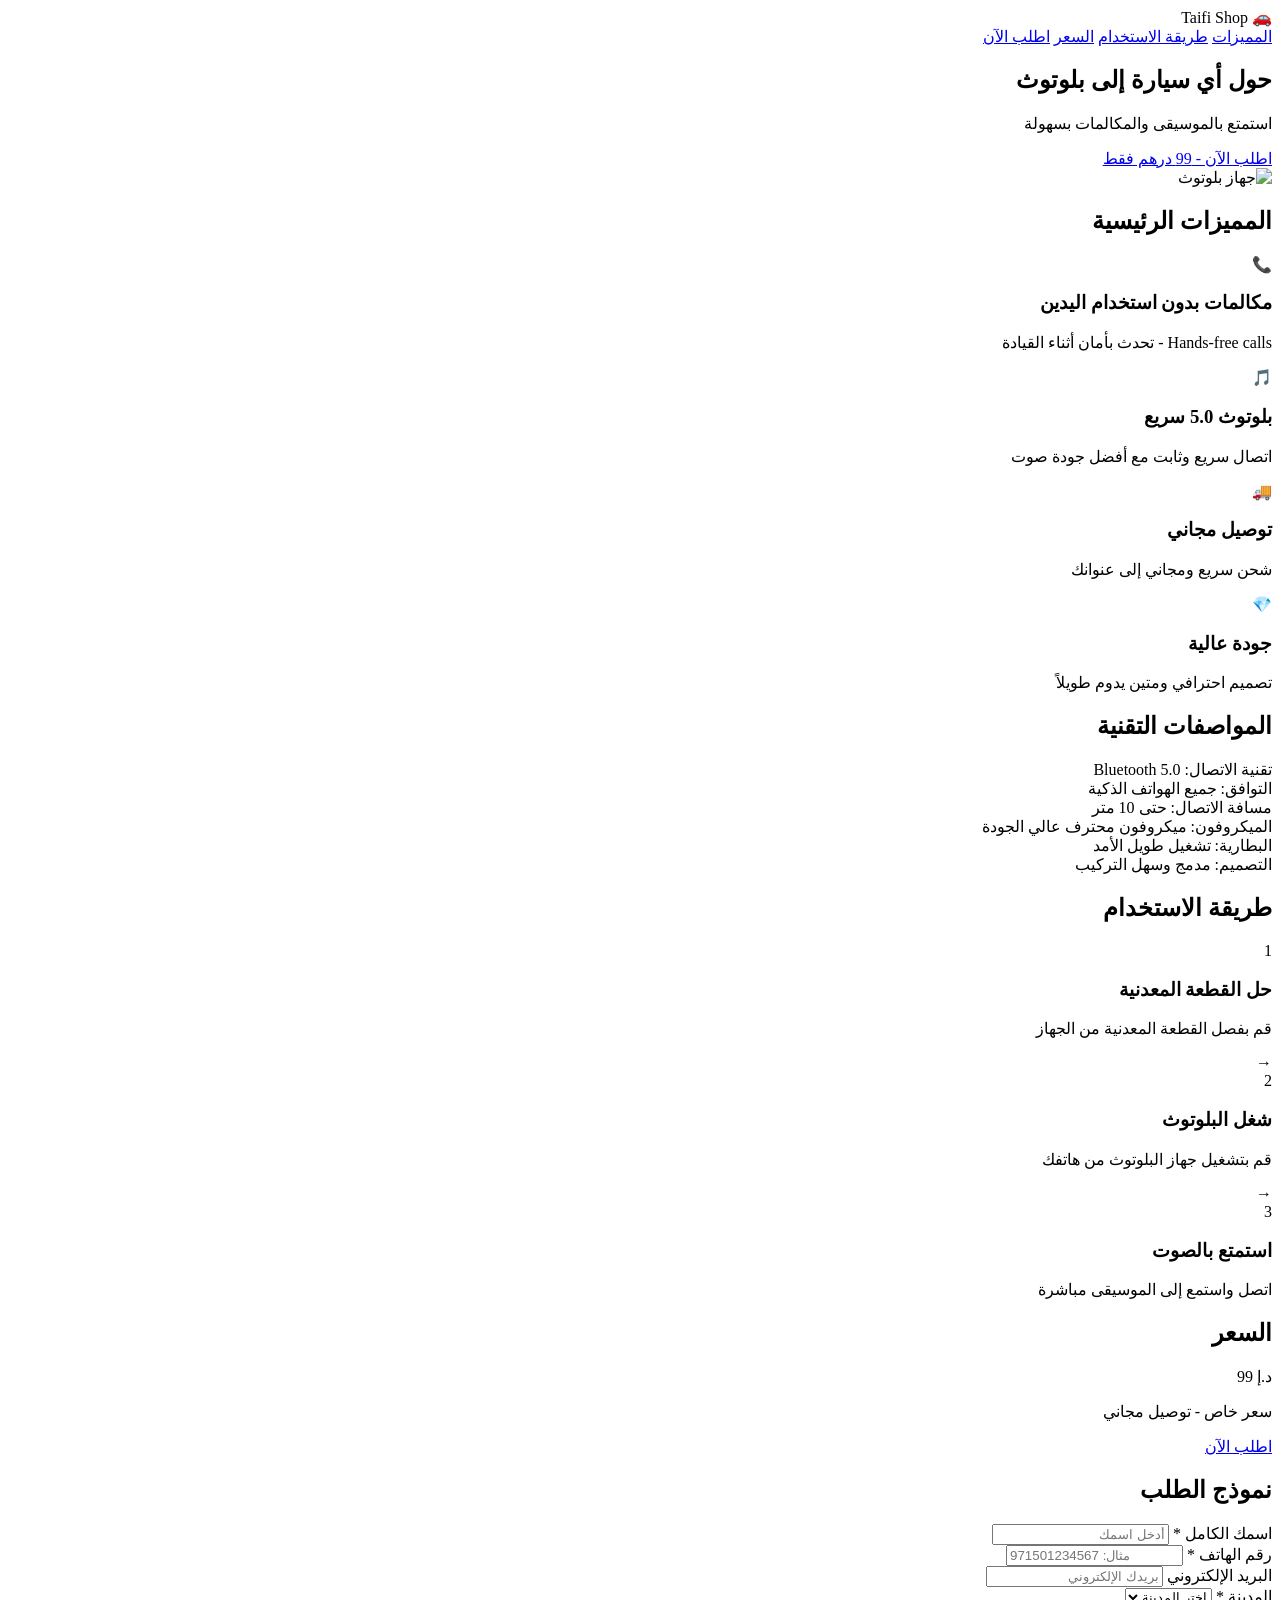
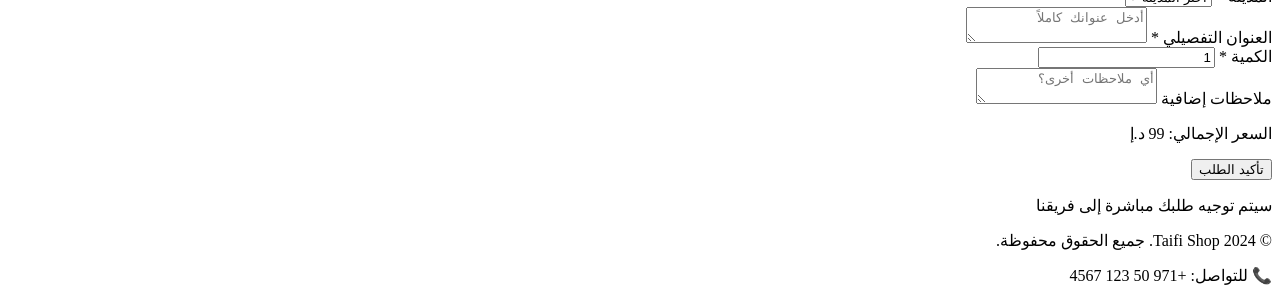
==== index.html @ 4a93fc0c "Create professional landing page for Bluetooth car device" ====
<!DOCTYPE html>
<html lang="ar" dir="rtl">
<head>
    <meta charset="UTF-8">
    <meta name="viewport" content="width=device-width, initial-scale=1.0">
    <meta name="description" content="جهاز بلوتوث احترافي لتوصيل السيارات - استمتع بالموسيقى والمكالمات بسهولة">
    <title>Taifi Shop - جهاز بلوتوث السيارة الأصلي</title>
    <link rel="stylesheet" href="styles.css">
    <link rel="preconnect" href="https://fonts.googleapis.com">
    <link rel="preconnect" href="https://fonts.gstatic.com" crossorigin>
    <link href="https://fonts.googleapis.com/css2?family=Cairo:wght@400;600;700&display=swap" rel="stylesheet">
</head>
<body>
    <!-- Navigation -->
    <nav class="navbar">
        <div class="container">
            <div class="logo">🚗 Taifi Shop</div>
            <div class="nav-links">
                <a href="#features">المميزات</a>
                <a href="#how-to-use">طريقة الاستخدام</a>
                <a href="#pricing">السعر</a>
                <a href="#order">اطلب الآن</a>
            </div>
        </div>
    </nav>

    <!-- Hero Section -->
    <section class="hero">
        <div class="container">
            <div class="hero-content">
                <h1>حول أي سيارة إلى بلوتوث</h1>
                <p class="subtitle">استمتع بالموسيقى والمكالمات بسهولة</p>
                <a href="#order" class="cta-button">اطلب الآن - 99 درهم فقط</a>
            </div>
            <div class="hero-image">
                <div class="product-showcase">
                    <img src="https://via.placeholder.com/400x400?text=Bluetooth+Device" alt="جهاز بلوتوث">
                </div>
            </div>
        </div>
    </section>

    <!-- Features Section -->
    <section id="features" class="features">
        <div class="container">
            <h2>المميزات الرئيسية</h2>
            <div class="features-grid">
                <div class="feature-card">
                    <div class="feature-icon">📞</div>
                    <h3>مكالمات بدون استخدام اليدين</h3>
                    <p>Hands-free calls - تحدث بأمان أثناء القيادة</p>
                </div>
                <div class="feature-card">
                    <div class="feature-icon">🎵</div>
                    <h3>بلوتوث 5.0 سريع</h3>
                    <p>اتصال سريع وثابت مع أفضل جودة صوت</p>
                </div>
                <div class="feature-card">
                    <div class="feature-icon">🚚</div>
                    <h3>توصيل مجاني</h3>
                    <p>شحن سريع ومجاني إلى عنوانك</p>
                </div>
                <div class="feature-card">
                    <div class="feature-icon">💎</div>
                    <h3>جودة عالية</h3>
                    <p>تصميم احترافي ومتين يدوم طويلاً</p>
                </div>
            </div>
        </div>
    </section>

    <!-- Specifications Section -->
    <section class="specifications">
        <div class="container">
            <h2>المواصفات التقنية</h2>
            <div class="specs-content">
                <div class="specs-list">
                    <div class="spec-item">
                        <span class="spec-label">تقنية الاتصال:</span>
                        <span class="spec-value">Bluetooth 5.0</span>
                    </div>
                    <div class="spec-item">
                        <span class="spec-label">التوافق:</span>
                        <span class="spec-value">جميع الهواتف الذكية</span>
                    </div>
                    <div class="spec-item">
                        <span class="spec-label">مسافة الاتصال:</span>
                        <span class="spec-value">حتى 10 متر</span>
                    </div>
                    <div class="spec-item">
                        <span class="spec-label">الميكروفون:</span>
                        <span class="spec-value">ميكروفون محترف عالي الجودة</span>
                    </div>
                    <div class="spec-item">
                        <span class="spec-label">البطارية:</span>
                        <span class="spec-value">تشغيل طويل الأمد</span>
                    </div>
                    <div class="spec-item">
                        <span class="spec-label">التصميم:</span>
                        <span class="spec-value">مدمج وسهل التركيب</span>
                    </div>
                </div>
            </div>
        </div>
    </section>

    <!-- How To Use Section -->
    <section id="how-to-use" class="how-to-use">
        <div class="container">
            <h2>طريقة الاستخدام</h2>
            <div class="steps-container">
                <div class="step">
                    <div class="step-number">1</div>
                    <div class="step-content">
                        <h3>حل القطعة المعدنية</h3>
                        <p>قم بفصل القطعة المعدنية من الجهاز</p>
                    </div>
                </div>
                <div class="step-arrow">→</div>
                <div class="step">
                    <div class="step-number">2</div>
                    <div class="step-content">
                        <h3>شغل البلوتوث</h3>
                        <p>قم بتشغيل جهاز البلوتوث من هاتفك</p>
                    </div>
                </div>
                <div class="step-arrow">→</div>
                <div class="step">
                    <div class="step-number">3</div>
                    <div class="step-content">
                        <h3>استمتع بالصوت</h3>
                        <p>اتصل واستمع إلى الموسيقى مباشرة</p>
                    </div>
                </div>
            </div>
        </div>
    </section>

    <!-- Pricing Section -->
    <section id="pricing" class="pricing">
        <div class="container">
            <div class="price-box">
                <h2>السعر</h2>
                <div class="price-tag">
                    <span class="currency">د.إ</span>
                    <span class="amount">99</span>
                </div>
                <p class="price-description">سعر خاص - توصيل مجاني</p>
                <a href="#order" class="cta-button">اطلب الآن</a>
            </div>
        </div>
    </section>

    <!-- Order Form Section -->
    <section id="order" class="order-section">
        <div class="container">
            <h2>نموذج الطلب</h2>
            <div class="form-container">
                <form id="orderForm" class="order-form">
                    <div class="form-group">
                        <label for="name">اسمك الكامل *</label>
                        <input type="text" id="name" name="name" required placeholder="أدخل اسمك">
                    </div>

                    <div class="form-group">
                        <label for="phone">رقم الهاتف *</label>
                        <input type="tel" id="phone" name="phone" required placeholder="مثال: 971501234567">
                    </div>

                    <div class="form-group">
                        <label for="email">البريد الإلكتروني</label>
                        <input type="email" id="email" name="email" placeholder="بريدك الإلكتروني">
                    </div>

                    <div class="form-group">
                        <label for="city">المدينة *</label>
                        <select id="city" name="city" required>
                            <option value="">اختر المدينة</option>
                            <option value="دبي">دبي</option>
                            <option value="أبوظبي">أبوظبي</option>
                            <option value="الشارقة">الشارقة</option>
                            <option value="عجمان">عجمان</option>
                            <option value="أم القيوين">أم القيوين</option>
                            <option value="رأس الخيمة">رأس الخيمة</option>
                            <option value="الفجيرة">الفجيرة</option>
                        </select>
                    </div>

                    <div class="form-group">
                        <label for="address">العنوان التفصيلي *</label>
                        <textarea id="address" name="address" required placeholder="أدخل عنوانك كاملاً"></textarea>
                    </div>

                    <div class="form-group">
                        <label for="quantity">الكمية *</label>
                        <input type="number" id="quantity" name="quantity" required min="1" value="1" placeholder="عدد الأجهزة">
                    </div>

                    <div class="form-group">
                        <label for="notes">ملاحظات إضافية</label>
                        <textarea id="notes" name="notes" placeholder="أي ملاحظات أخرى؟"></textarea>
                    </div>

                    <div class="price-summary">
                        <p>السعر الإجمالي: <span id="totalPrice">99</span> د.إ</p>
                    </div>

                    <button type="submit" class="submit-button">تأكيد الطلب</button>
                    <p class="form-note">سيتم توجيه طلبك مباشرة إلى فريقنا</p>
                </form>
            </div>
        </div>
    </section>

    <!-- Footer -->
    <footer class="footer">
        <div class="container">
            <p>&copy; 2024 Taifi Shop. جميع الحقوق محفوظة.</p>
            <p>📞 للتواصل: +971 50 123 4567</p>
        </div>
    </footer>

    <script src="script.js"></script>
</body>
</html>
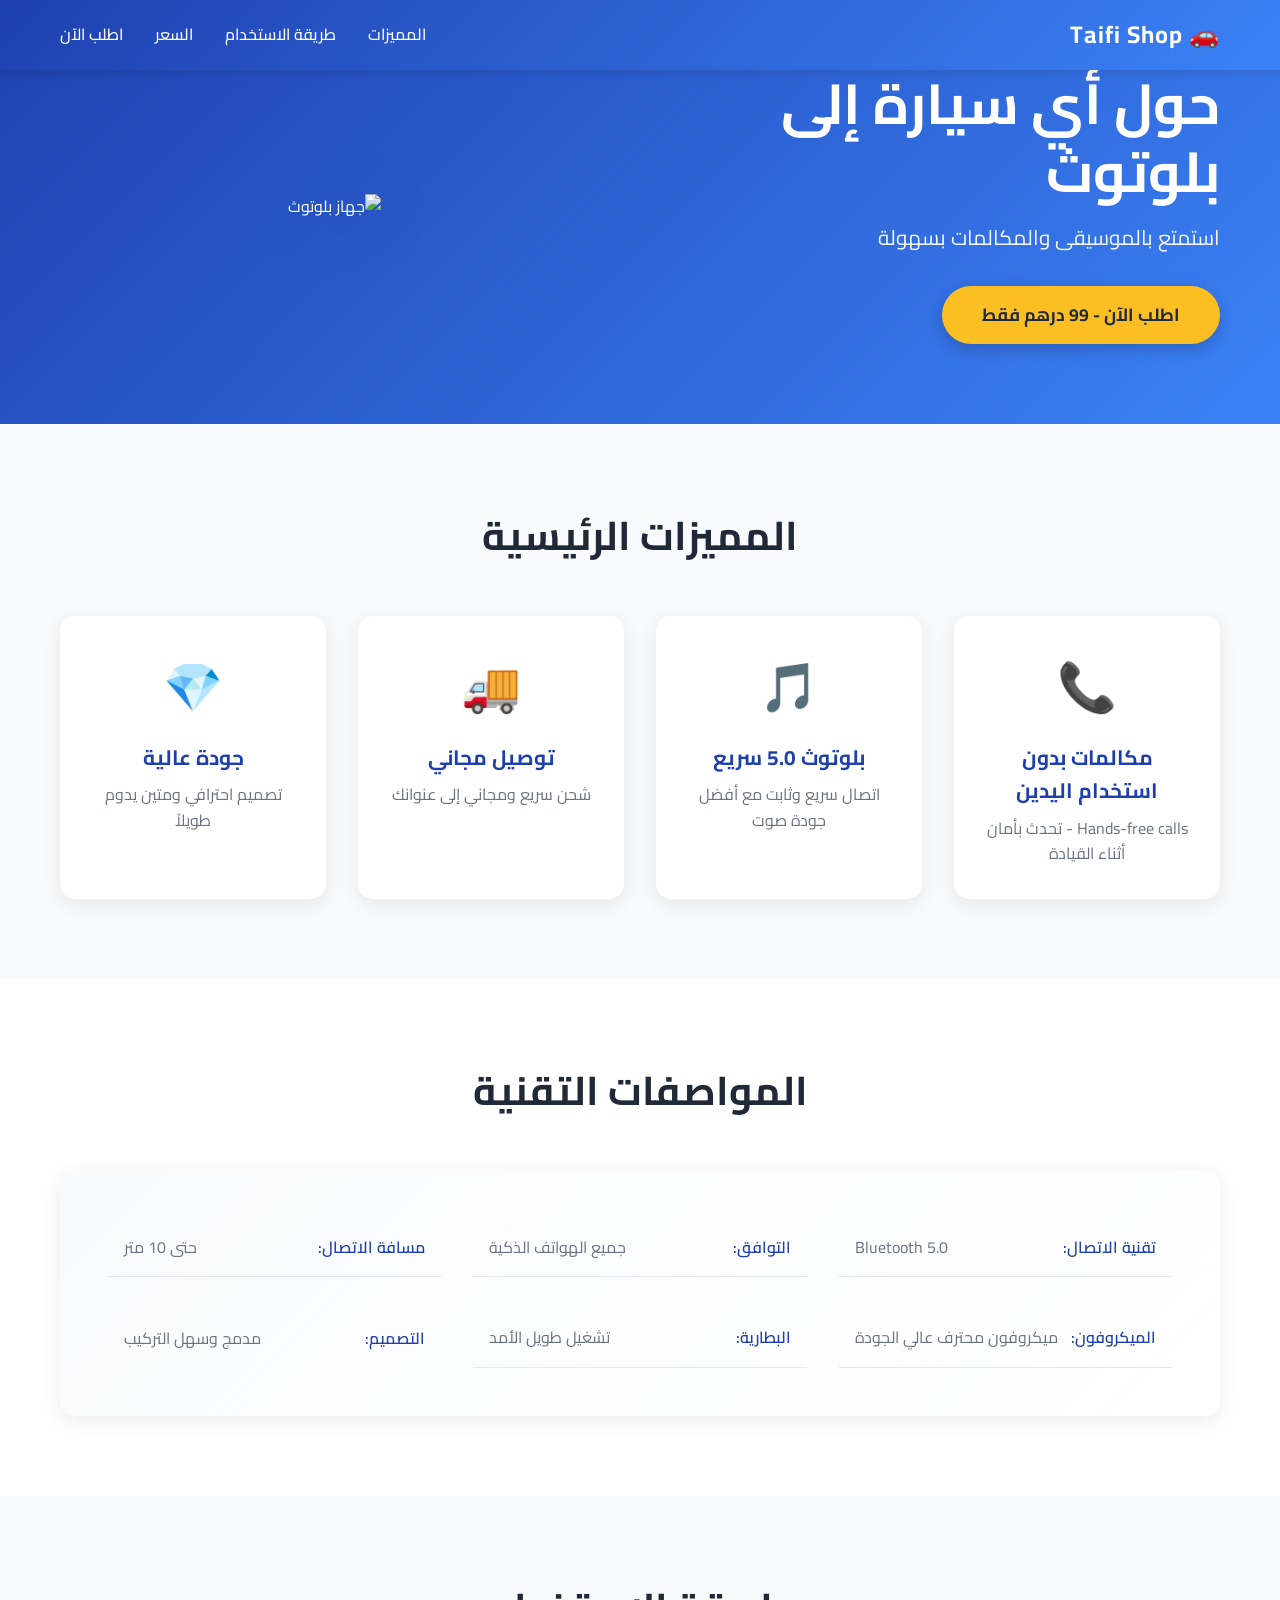
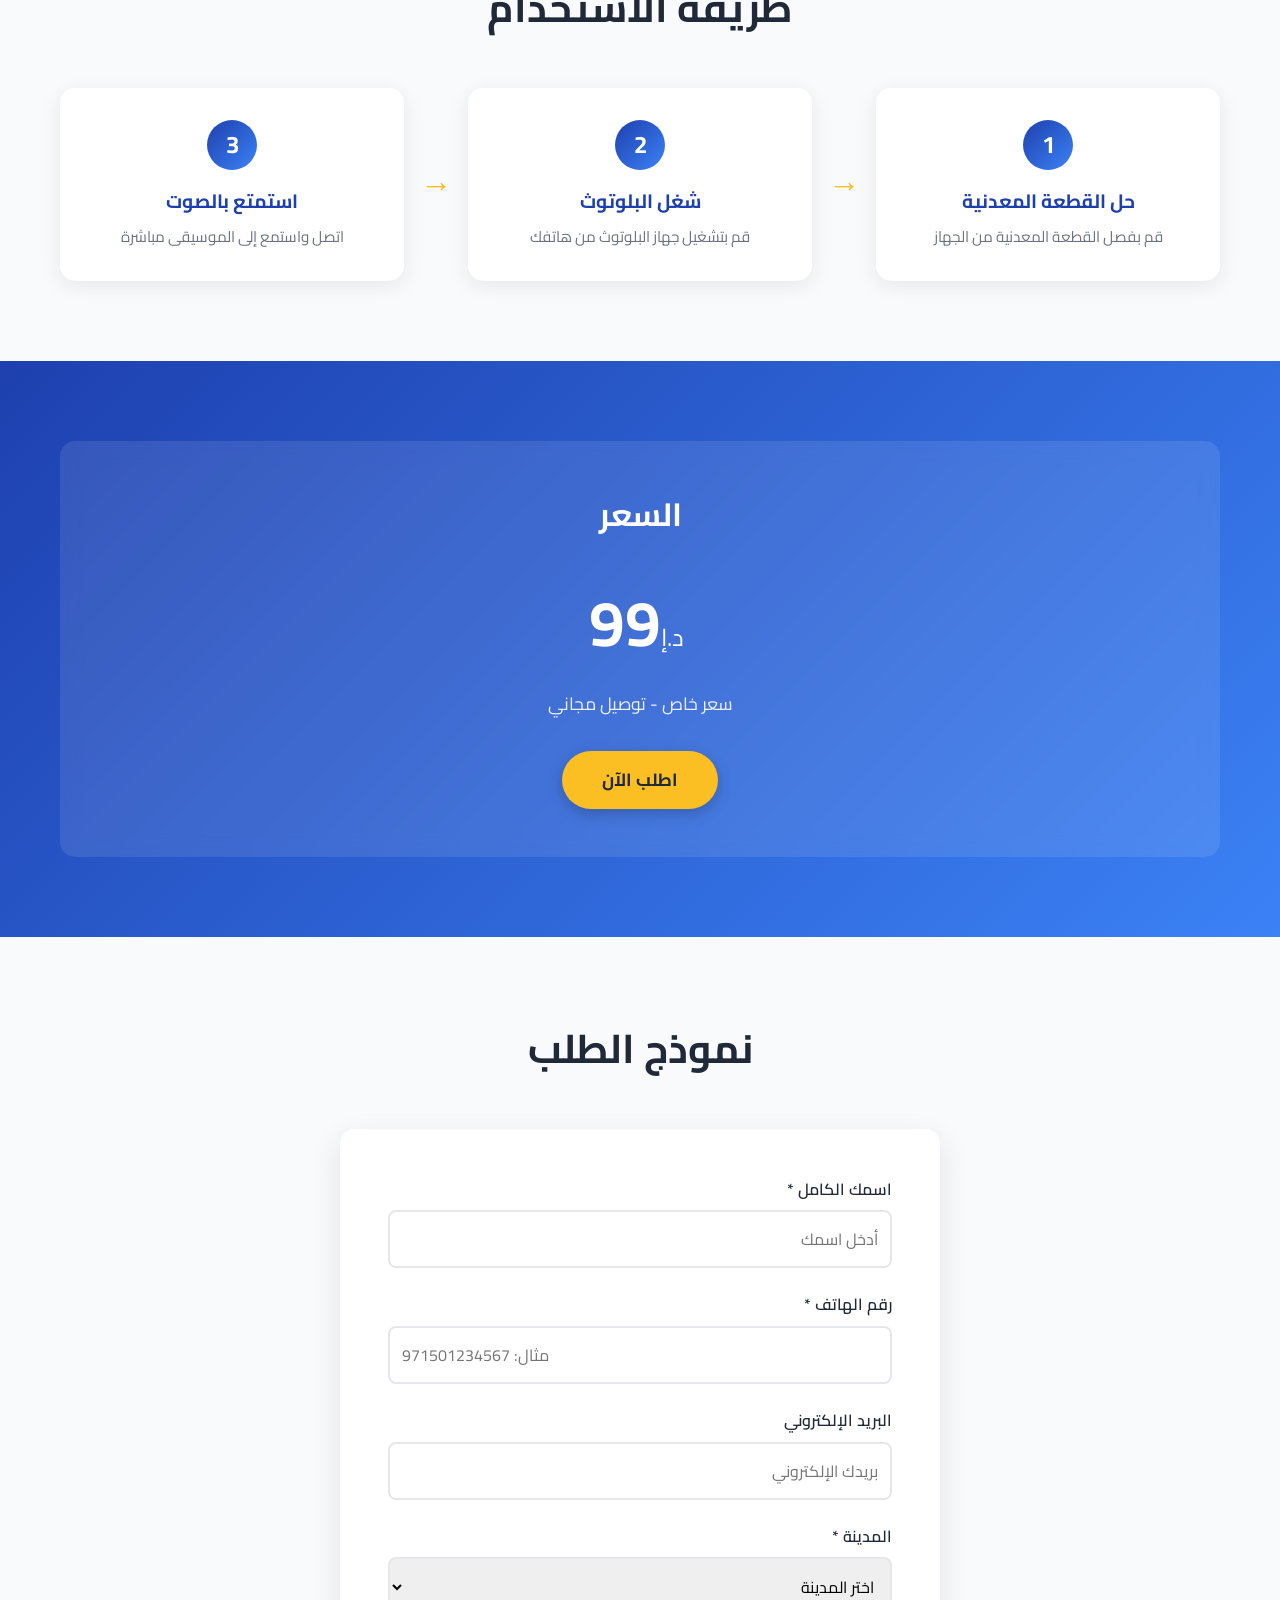
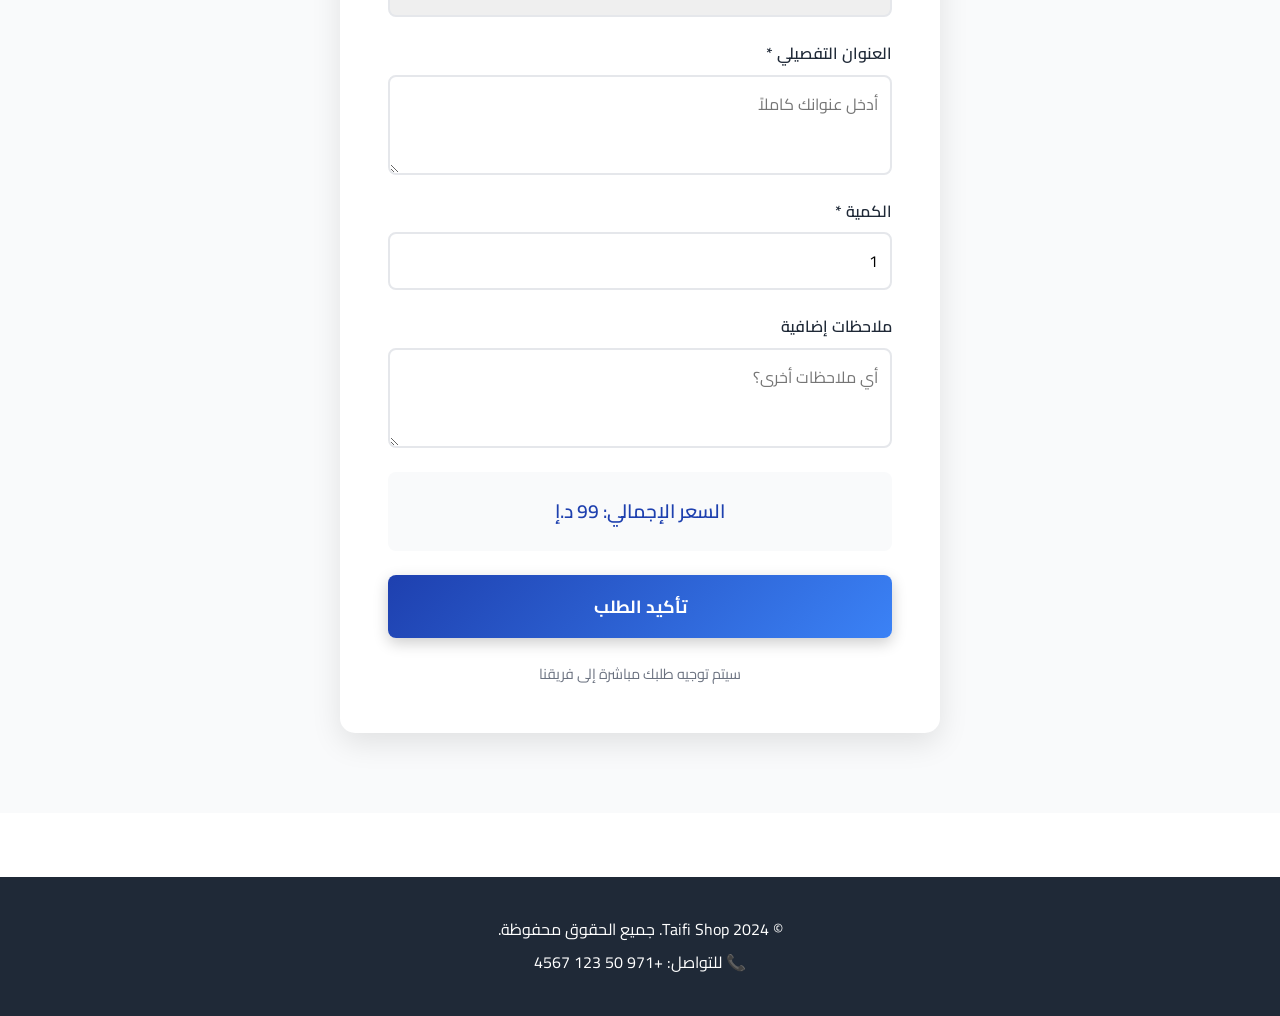
==== commit dc4b3e2f: "Fix relative paths for GitHub Pages" ====
--- a/index.html
+++ b/index.html
@@ -5,7 +5,7 @@
     <meta name="viewport" content="width=device-width, initial-scale=1.0">
     <meta name="description" content="جهاز بلوتوث احترافي لتوصيل السيارات - استمتع بالموسيقى والمكالمات بسهولة">
     <title>Taifi Shop - جهاز بلوتوث السيارة الأصلي</title>
-    <link rel="stylesheet" href="styles.css">
+    <link rel="stylesheet" href="./styles.css">
     <link rel="preconnect" href="https://fonts.googleapis.com">
     <link rel="preconnect" href="https://fonts.gstatic.com" crossorigin>
     <link href="https://fonts.googleapis.com/css2?family=Cairo:wght@400;600;700&display=swap" rel="stylesheet">
@@ -220,6 +220,6 @@
         </div>
     </footer>
 
-    <script src="script.js"></script>
+    <script src="./script.js"></script>
 </body>
 </html>
--- a/styles.css
+++ b/styles.css
@@ -0,0 +1,559 @@
+* {
+    margin: 0;
+    padding: 0;
+    box-sizing: border-box;
+}
+
+:root {
+    --primary-color: #1e40af;
+    --secondary-color: #fbbf24;
+    --accent-color: #3b82f6;
+    --dark-color: #1f2937;
+    --light-color: #f9fafb;
+    --success-color: #10b981;
+}
+
+html {
+    scroll-behavior: smooth;
+}
+
+body {
+    font-family: 'Cairo', sans-serif;
+    color: var(--dark-color);
+    background-color: #ffffff;
+    line-height: 1.6;
+}
+
+.container {
+    max-width: 1200px;
+    margin: 0 auto;
+    padding: 0 20px;
+}
+
+/* Navigation */
+.navbar {
+    background: linear-gradient(135deg, var(--primary-color) 0%, var(--accent-color) 100%);
+    color: white;
+    padding: 1rem 0;
+    position: sticky;
+    top: 0;
+    z-index: 100;
+    box-shadow: 0 2px 10px rgba(0, 0, 0, 0.1);
+}
+
+.navbar .container {
+    display: flex;
+    justify-content: space-between;
+    align-items: center;
+}
+
+.logo {
+    font-size: 1.5rem;
+    font-weight: 700;
+    letter-spacing: 1px;
+}
+
+.nav-links {
+    display: flex;
+    gap: 2rem;
+}
+
+.nav-links a {
+    color: white;
+    text-decoration: none;
+    font-weight: 500;
+    transition: opacity 0.3s;
+}
+
+.nav-links a:hover {
+    opacity: 0.8;
+}
+
+/* Hero Section */
+.hero {
+    background: linear-gradient(135deg, var(--primary-color) 0%, var(--accent-color) 100%);
+    color: white;
+    padding: 80px 0;
+    margin-top: -80px;
+}
+
+.hero .container {
+    display: grid;
+    grid-template-columns: 1fr 1fr;
+    gap: 4rem;
+    align-items: center;
+}
+
+.hero-content h1 {
+    font-size: 3.5rem;
+    margin-bottom: 1rem;
+    line-height: 1.2;
+}
+
+.hero-content .subtitle {
+    font-size: 1.3rem;
+    margin-bottom: 2rem;
+    opacity: 0.95;
+}
+
+.cta-button {
+    display: inline-block;
+    background: var(--secondary-color);
+    color: var(--dark-color);
+    padding: 15px 40px;
+    border-radius: 50px;
+    text-decoration: none;
+    font-weight: 700;
+    font-size: 1.1rem;
+    transition: all 0.3s;
+    box-shadow: 0 5px 15px rgba(0, 0, 0, 0.2);
+}
+
+.cta-button:hover {
+    transform: translateY(-3px);
+    box-shadow: 0 8px 20px rgba(0, 0, 0, 0.3);
+    background: #f59e0b;
+}
+
+.product-showcase {
+    text-align: center;
+}
+
+.product-showcase img {
+    max-width: 100%;
+    height: auto;
+    filter: drop-shadow(0 10px 30px rgba(0, 0, 0, 0.2));
+}
+
+/* Features Section */
+.features {
+    padding: 80px 0;
+    background: var(--light-color);
+}
+
+.features h2 {
+    text-align: center;
+    font-size: 2.5rem;
+    margin-bottom: 3rem;
+    color: var(--dark-color);
+}
+
+.features-grid {
+    display: grid;
+    grid-template-columns: repeat(auto-fit, minmax(250px, 1fr));
+    gap: 2rem;
+}
+
+.feature-card {
+    background: white;
+    padding: 2rem;
+    border-radius: 15px;
+    text-align: center;
+    box-shadow: 0 5px 20px rgba(0, 0, 0, 0.08);
+    transition: all 0.3s;
+}
+
+.feature-card:hover {
+    transform: translateY(-10px);
+    box-shadow: 0 15px 40px rgba(0, 0, 0, 0.15);
+}
+
+.feature-icon {
+    font-size: 3rem;
+    margin-bottom: 1rem;
+}
+
+.feature-card h3 {
+    font-size: 1.3rem;
+    margin-bottom: 0.5rem;
+    color: var(--primary-color);
+}
+
+.feature-card p {
+    color: #6b7280;
+}
+
+/* Specifications Section */
+.specifications {
+    padding: 80px 0;
+    background: white;
+}
+
+.specifications h2 {
+    text-align: center;
+    font-size: 2.5rem;
+    margin-bottom: 3rem;
+    color: var(--dark-color);
+}
+
+.specs-content {
+    background: linear-gradient(135deg, var(--light-color) 0%, white 100%);
+    padding: 3rem;
+    border-radius: 15px;
+    box-shadow: 0 5px 20px rgba(0, 0, 0, 0.08);
+}
+
+.specs-list {
+    display: grid;
+    grid-template-columns: repeat(auto-fit, minmax(300px, 1fr));
+    gap: 2rem;
+}
+
+.spec-item {
+    display: flex;
+    justify-content: space-between;
+    align-items: center;
+    padding: 1rem;
+    border-bottom: 1px solid #e5e7eb;
+}
+
+.spec-item:last-child {
+    border-bottom: none;
+}
+
+.spec-label {
+    font-weight: 600;
+    color: var(--primary-color);
+}
+
+.spec-value {
+    color: #6b7280;
+}
+
+/* How To Use Section */
+.how-to-use {
+    padding: 80px 0;
+    background: var(--light-color);
+}
+
+.how-to-use h2 {
+    text-align: center;
+    font-size: 2.5rem;
+    margin-bottom: 3rem;
+    color: var(--dark-color);
+}
+
+.steps-container {
+    display: flex;
+    justify-content: center;
+    align-items: center;
+    gap: 1rem;
+    flex-wrap: wrap;
+}
+
+.step {
+    flex: 1;
+    min-width: 200px;
+    background: white;
+    padding: 2rem;
+    border-radius: 15px;
+    text-align: center;
+    box-shadow: 0 5px 20px rgba(0, 0, 0, 0.08);
+    position: relative;
+}
+
+.step-number {
+    display: inline-block;
+    width: 50px;
+    height: 50px;
+    background: linear-gradient(135deg, var(--primary-color), var(--accent-color));
+    color: white;
+    border-radius: 50%;
+    font-size: 1.5rem;
+    font-weight: 700;
+    line-height: 50px;
+    margin-bottom: 1rem;
+}
+
+.step-content h3 {
+    font-size: 1.2rem;
+    margin-bottom: 0.5rem;
+    color: var(--primary-color);
+}
+
+.step-content p {
+    color: #6b7280;
+    font-size: 0.95rem;
+}
+
+.step-arrow {
+    font-size: 2rem;
+    color: var(--secondary-color);
+    font-weight: 700;
+}
+
+/* Pricing Section */
+.pricing {
+    padding: 80px 0;
+    background: linear-gradient(135deg, var(--primary-color) 0%, var(--accent-color) 100%);
+    color: white;
+}
+
+.price-box {
+    text-align: center;
+    background: rgba(255, 255, 255, 0.1);
+    padding: 3rem;
+    border-radius: 15px;
+    backdrop-filter: blur(10px);
+}
+
+.price-box h2 {
+    font-size: 2rem;
+    margin-bottom: 2rem;
+}
+
+.price-tag {
+    display: flex;
+    justify-content: center;
+    align-items: baseline;
+    margin-bottom: 1rem;
+}
+
+.currency {
+    font-size: 1.5rem;
+    margin-right: 0.5rem;
+}
+
+.amount {
+    font-size: 4rem;
+    font-weight: 700;
+}
+
+.price-description {
+    font-size: 1.1rem;
+    margin-bottom: 2rem;
+    opacity: 0.9;
+}
+
+.price-box .cta-button {
+    background: var(--secondary-color);
+    color: var(--dark-color);
+}
+
+/* Order Section */
+.order-section {
+    padding: 80px 0;
+    background: var(--light-color);
+}
+
+.order-section h2 {
+    text-align: center;
+    font-size: 2.5rem;
+    margin-bottom: 3rem;
+    color: var(--dark-color);
+}
+
+.form-container {
+    max-width: 600px;
+    margin: 0 auto;
+    background: white;
+    padding: 3rem;
+    border-radius: 15px;
+    box-shadow: 0 10px 30px rgba(0, 0, 0, 0.1);
+}
+
+.order-form {
+    display: flex;
+    flex-direction: column;
+    gap: 1.5rem;
+}
+
+.form-group {
+    display: flex;
+    flex-direction: column;
+}
+
+.form-group label {
+    font-weight: 600;
+    color: var(--dark-color);
+    margin-bottom: 0.5rem;
+}
+
+.form-group input,
+.form-group select,
+.form-group textarea {
+    padding: 12px;
+    border: 2px solid #e5e7eb;
+    border-radius: 8px;
+    font-family: 'Cairo', sans-serif;
+    font-size: 1rem;
+    transition: border-color 0.3s;
+}
+
+.form-group input:focus,
+.form-group select:focus,
+.form-group textarea:focus {
+    outline: none;
+    border-color: var(--primary-color);
+    box-shadow: 0 0 0 3px rgba(30, 64, 175, 0.1);
+}
+
+.form-group textarea {
+    resize: vertical;
+    min-height: 100px;
+}
+
+.price-summary {
+    background: var(--light-color);
+    padding: 1.5rem;
+    border-radius: 8px;
+    text-align: center;
+    font-size: 1.2rem;
+    font-weight: 600;
+    color: var(--primary-color);
+}
+
+.submit-button {
+    padding: 15px;
+    background: linear-gradient(135deg, var(--primary-color), var(--accent-color));
+    color: white;
+    border: none;
+    border-radius: 8px;
+    font-size: 1.1rem;
+    font-weight: 700;
+    font-family: 'Cairo', sans-serif;
+    cursor: pointer;
+    transition: all 0.3s;
+    box-shadow: 0 5px 15px rgba(0, 0, 0, 0.2);
+}
+
+.submit-button:hover {
+    transform: translateY(-2px);
+    box-shadow: 0 8px 20px rgba(0, 0, 0, 0.3);
+}
+
+.submit-button:active {
+    transform: translateY(0);
+}
+
+.form-note {
+    text-align: center;
+    color: #6b7280;
+    font-size: 0.9rem;
+}
+
+/* Footer */
+.footer {
+    background: var(--dark-color);
+    color: white;
+    text-align: center;
+    padding: 2rem 0;
+    margin-top: 4rem;
+}
+
+.footer p {
+    margin: 0.5rem 0;
+}
+
+/* Responsive Design */
+@media (max-width: 768px) {
+    .hero .container {
+        grid-template-columns: 1fr;
+    }
+
+    .hero-content h1 {
+        font-size: 2rem;
+    }
+
+    .nav-links {
+        gap: 1rem;
+        font-size: 0.9rem;
+    }
+
+    .steps-container {
+        flex-direction: column;
+    }
+
+    .step-arrow {
+        transform: rotate(90deg);
+    }
+
+    .features-grid {
+        grid-template-columns: 1fr;
+    }
+
+    .form-container {
+        padding: 2rem;
+    }
+
+    .price-tag {
+        flex-direction: column;
+    }
+
+    .amount {
+        font-size: 3rem;
+    }
+}
+
+@media (max-width: 480px) {
+    .hero-content h1 {
+        font-size: 1.5rem;
+    }
+
+    .features h2,
+    .how-to-use h2,
+    .order-section h2,
+    .specifications h2 {
+        font-size: 1.8rem;
+    }
+
+    .nav-links {
+        flex-direction: column;
+        gap: 0.5rem;
+    }
+
+    .navbar .container {
+        flex-direction: column;
+        gap: 1rem;
+    }
+}
+
+/* Loading and Success States */
+.loading {
+    opacity: 0.6;
+    pointer-events: none;
+}
+
+.success-message {
+    background: var(--success-color);
+    color: white;
+    padding: 1rem;
+    border-radius: 8px;
+    text-align: center;
+    margin-bottom: 1rem;
+    animation: slideIn 0.3s ease;
+}
+
+.error-message {
+    background: #ef4444;
+    color: white;
+    padding: 1rem;
+    border-radius: 8px;
+    text-align: center;
+    margin-bottom: 1rem;
+    animation: slideIn 0.3s ease;
+}
+
+@keyframes slideIn {
+    from {
+        opacity: 0;
+        transform: translateY(-10px);
+    }
+    to {
+        opacity: 1;
+        transform: translateY(0);
+    }
+}
+
+/* Utility Classes */
+.text-center {
+    text-align: center;
+}
+
+.mt-2 {
+    margin-top: 1rem;
+}
+
+.mt-4 {
+    margin-top: 2rem;
+}
